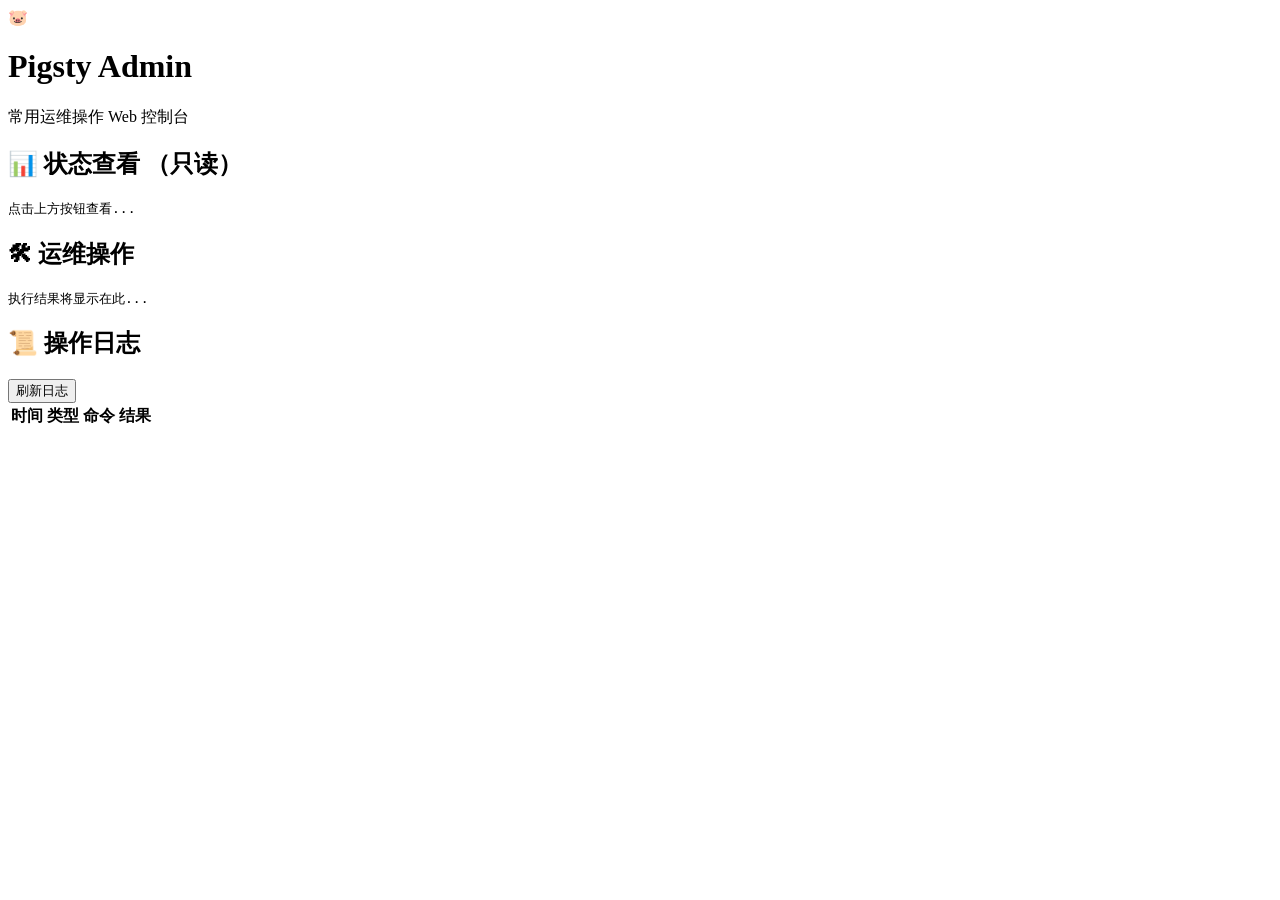
==== admin/static/index.html @ 0244ed6d "feat：增加webui" ====
<!DOCTYPE html>
<html lang="zh-CN">
<head>
  <meta charset="UTF-8">
  <meta name="viewport" content="width=device-width, initial-scale=1.0">
  <title>Pigsty Admin · 运维控制台</title>
  <link rel="stylesheet" href="/style.css">
</head>
<body>
  <header class="topbar">
    <div class="brand">
      <span class="logo">🐷</span>
      <div>
        <h1>Pigsty Admin</h1>
        <p class="sub">常用运维操作 Web 控制台</p>
      </div>
    </div>
    <div class="env" id="env"></div>
  </header>

  <main class="layout">
    <!-- 只读状态 -->
    <section class="panel">
      <h2>📊 状态查看 <span class="hint">（只读）</span></h2>
      <div class="status-grid" id="statusGrid"></div>
      <div class="output-wrap">
        <pre id="statusOutput" class="output">点击上方按钮查看...</pre>
      </div>
    </section>

    <!-- 危险操作 -->
    <section class="panel">
      <h2>🛠 运维操作 <span class="hint" id="dangerHint"></span></h2>
      <div class="ops-grid" id="opsGrid"></div>
      <div class="output-wrap">
        <pre id="opOutput" class="output">执行结果将显示在此...</pre>
      </div>
    </section>

    <!-- 操作日志 -->
    <section class="panel">
      <h2>📜 操作日志</h2>
      <button class="btn ghost" id="refreshLog">刷新日志</button>
      <table class="log-table" id="logTable">
        <thead><tr><th>时间</th><th>类型</th><th>命令</th><th>结果</th></tr></thead>
        <tbody></tbody>
      </table>
    </section>
  </main>

  <!-- 确认弹窗 -->
  <div class="modal" id="modal" hidden>
    <div class="modal-card">
      <h3>⚠️ 危险操作确认</h3>
      <p id="modalDesc"></p>
      <div class="modal-actions">
        <button class="btn danger" id="modalConfirm">确认执行</button>
        <button class="btn ghost" id="modalCancel">取消</button>
      </div>
    </div>
  </div>

  <script src="/app.js"></script>
</body>
</html>
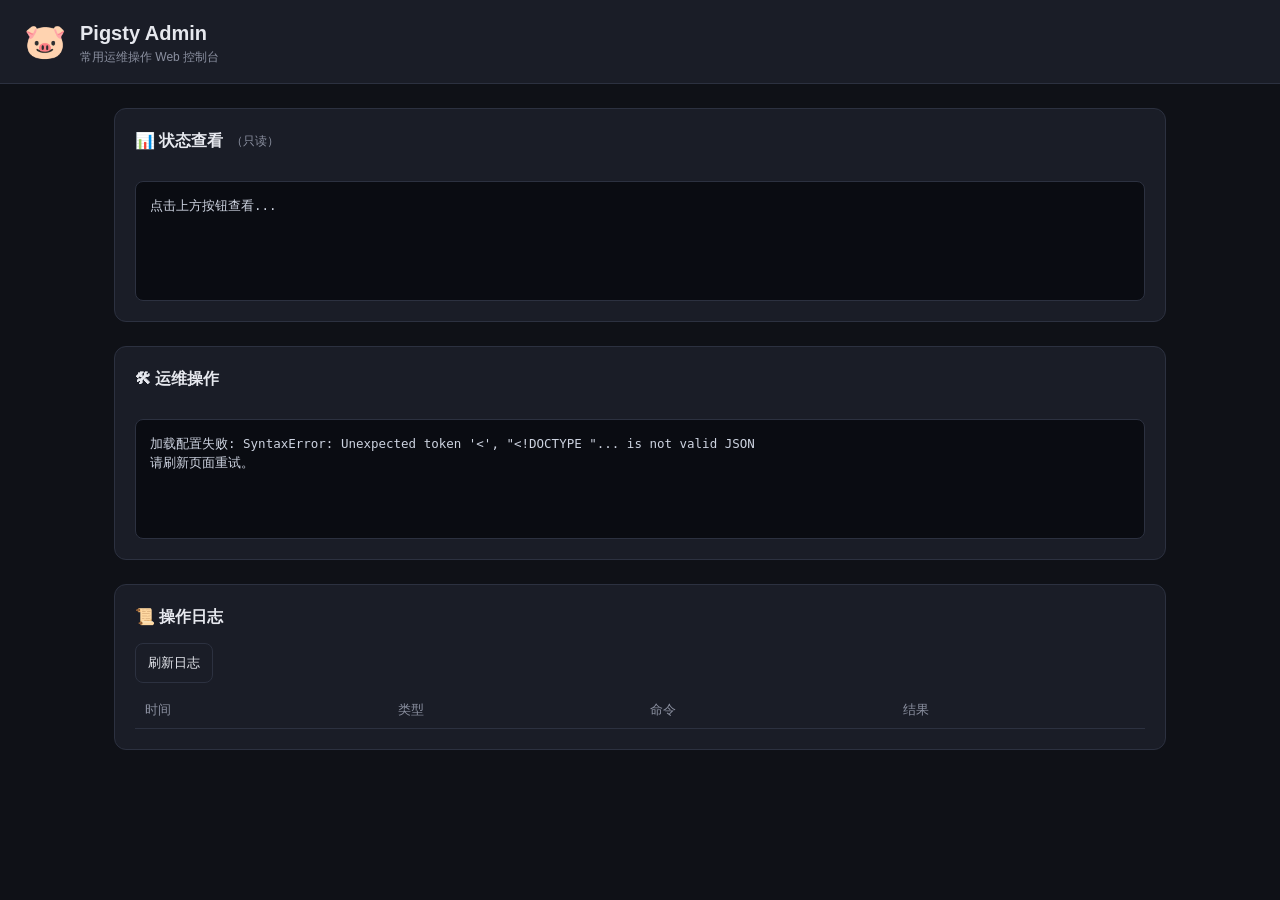
==== commit 65ba5bb5: "fix：admin可操作" ====
--- a/admin/static/index.html
+++ b/admin/static/index.html
@@ -4,7 +4,7 @@
   <meta charset="UTF-8">
   <meta name="viewport" content="width=device-width, initial-scale=1.0">
   <title>Pigsty Admin · 运维控制台</title>
-  <link rel="stylesheet" href="/style.css">
+  <link rel="stylesheet" href="style.css">
 </head>
 <body>
   <header class="topbar">
@@ -60,6 +60,6 @@
     </div>
   </div>
 
-  <script src="/app.js"></script>
+  <script src="app.js"></script>
 </body>
 </html>
--- a/admin/static/style.css
+++ b/admin/static/style.css
@@ -0,0 +1,44 @@
+:root{
+  --bg:#0f1117; --panel:#1a1d27; --panel2:#232733; --border:#2c3140;
+  --text:#e6e8ee; --muted:#8b90a0; --accent:#4f8cff; --accent2:#2dd4bf;
+  --danger:#ff5c5c; --ok:#3ddc84; --warn:#ffb454;
+}
+*{box-sizing:border-box;margin:0;padding:0}
+body{background:var(--bg);color:var(--text);font:14px/1.5 -apple-system,"Segoe UI",Roboto,"PingFang SC","Microsoft YaHei",sans-serif}
+.topbar{display:flex;justify-content:space-between;align-items:center;padding:16px 24px;background:var(--panel);border-bottom:1px solid var(--border)}
+.brand{display:flex;align-items:center;gap:14px}
+.logo{font-size:34px}
+.topbar h1{font-size:20px}
+.sub{color:var(--muted);font-size:12px}
+.env{font-size:12px;color:var(--muted);text-align:right;line-height:1.7}
+.layout{max-width:1100px;margin:0 auto;padding:24px;display:flex;flex-direction:column;gap:24px}
+.panel{background:var(--panel);border:1px solid var(--border);border-radius:12px;padding:20px}
+.panel h2{font-size:16px;margin-bottom:14px;display:flex;align-items:center;gap:8px}
+.hint{color:var(--muted);font-size:12px;font-weight:400}
+.status-grid,.ops-grid{display:grid;grid-template-columns:repeat(auto-fill,minmax(220px,1fr));gap:10px;margin-bottom:14px}
+.btn{background:var(--panel2);color:var(--text);border:1px solid var(--border);border-radius:8px;padding:10px 12px;cursor:pointer;font-size:13px;text-align:left;transition:.15s}
+.btn:hover{border-color:var(--accent);transform:translateY(-1px)}
+.btn:disabled{opacity:.45;cursor:not-allowed;transform:none}
+.btn.ghost{background:transparent}
+.btn.danger{background:var(--danger);border-color:var(--danger);color:#fff;font-weight:600;text-align:center}
+.btn.running{opacity:.6;cursor:progress}
+.output-wrap{margin-top:6px}
+.output{background:#0a0c12;border:1px solid var(--border);border-radius:8px;padding:14px;min-height:120px;max-height:420px;overflow:auto;white-space:pre-wrap;font:12.5px/1.55 "SFMono-Regular",Consolas,monospace;color:#cdd3e0}
+.log-table{width:100%;border-collapse:collapse;margin-top:10px;font-size:12.5px}
+.log-table th,.log-table td{border-bottom:1px solid var(--border);padding:8px 10px;text-align:left;vertical-align:top}
+.log-table th{color:var(--muted);font-weight:500}
+.badge{display:inline-block;padding:2px 8px;border-radius:6px;font-size:11px;font-weight:600}
+.badge.ok{background:rgba(61,220,132,.15);color:var(--ok)}
+.badge.fail{background:rgba(255,92,92,.15);color:var(--danger)}
+.badge.status{background:rgba(79,140,255,.15);color:var(--accent)}
+.modal{position:fixed;inset:0;background:rgba(0,0,0,.6);display:flex;align-items:center;justify-content:center;z-index:50}
+.modal[hidden]{display:none}
+.modal-card{background:var(--panel);border:1px solid var(--border);border-radius:12px;padding:24px;max-width:480px;width:90%}
+.modal-card h3{color:var(--danger);margin-bottom:12px}
+.modal-card p{color:var(--muted);margin-bottom:18px;white-space:pre-wrap;word-break:break-all}
+.modal-actions{display:flex;gap:10px;justify-content:flex-end}
+.field{display:flex;flex-direction:column;gap:4px;margin-bottom:10px}
+.field label{font-size:12px;color:var(--muted)}
+.field input{background:#0a0c12;border:1px solid var(--border);border-radius:6px;padding:8px;color:var(--text);font-size:13px}
+.op-card{background:var(--panel);border:1px solid var(--border);border-radius:10px;padding:14px}
+.op-card h4{font-size:13.5px;margin-bottom:10px}
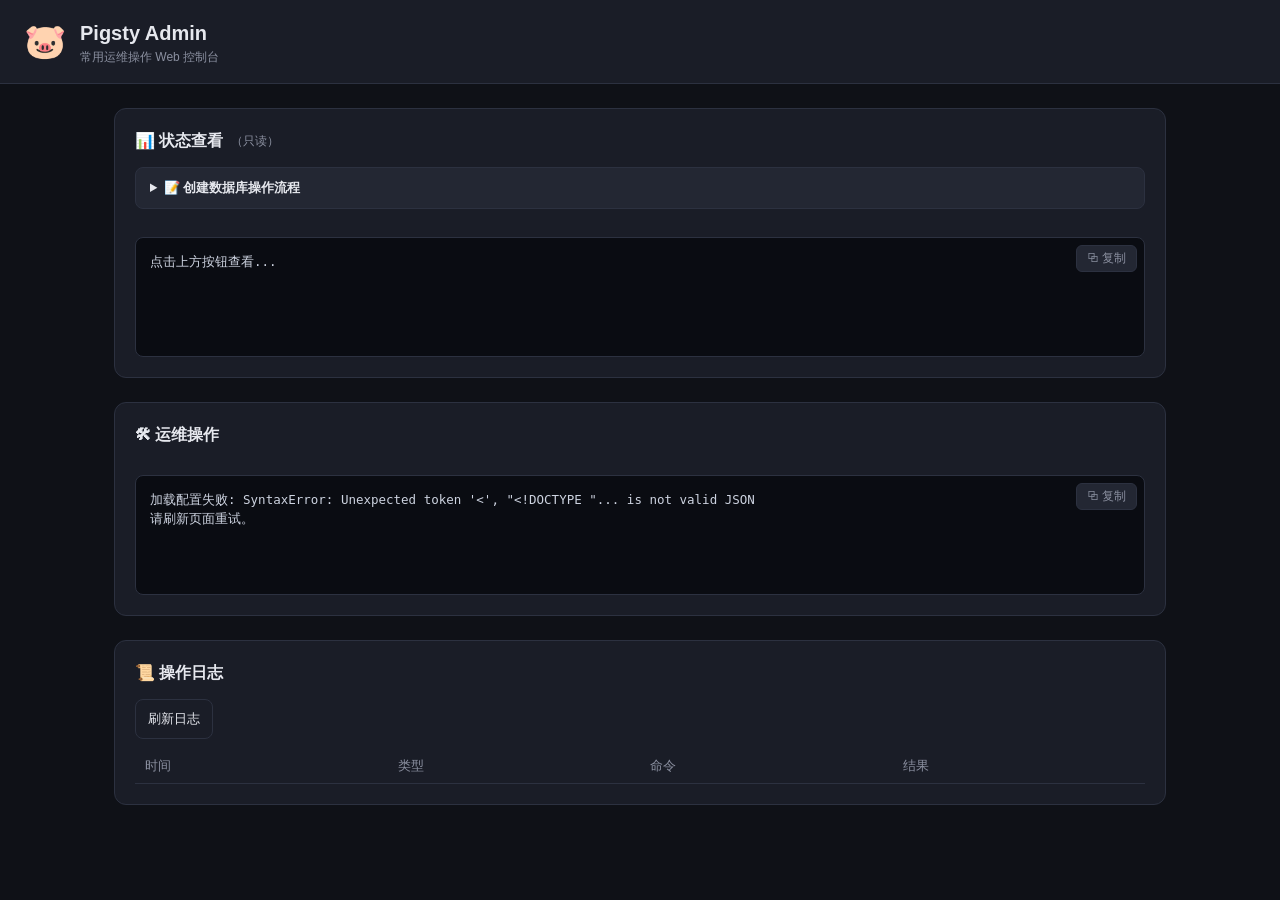
==== commit 83c30fe5: "docs：操作流程和ui优化" ====
--- a/admin/static/index.html
+++ b/admin/static/index.html
@@ -22,8 +22,21 @@
     <!-- 只读状态 -->
     <section class="panel">
       <h2>📊 状态查看 <span class="hint">（只读）</span></h2>
+      <details class="guide">
+        <summary>📝 创建数据库操作流程</summary>
+        <ol>
+          <li>在 <code>pigsty.yml</code> 对应集群的 <code>pg_databases</code> 下声明库名，例如：
+            <pre>- name: mydb
+  comment: "created via admin webui"</pre></li>
+          <li>在「运维操作 → 创建库」填写 <b>集群名</b> 与 <b>库名</b>，确认执行
+            <code>./pgsql-db.yml -l &lt;集群&gt; -e dbname=&lt;库名&gt;</code>。</li>
+          <li>未先在 <code>pg_databases</code> 声明会报
+            <code>define database xxx in pg_databases first</code>，属正常校验。</li>
+        </ol>
+      </details>
       <div class="status-grid" id="statusGrid"></div>
       <div class="output-wrap">
+        <button class="copy-btn" id="copyStatus" title="复制内容">⧉ 复制</button>
         <pre id="statusOutput" class="output">点击上方按钮查看...</pre>
       </div>
     </section>
@@ -33,6 +46,7 @@
       <h2>🛠 运维操作 <span class="hint" id="dangerHint"></span></h2>
       <div class="ops-grid" id="opsGrid"></div>
       <div class="output-wrap">
+        <button class="copy-btn" id="copyOp" title="复制内容">⧉ 复制</button>
         <pre id="opOutput" class="output">执行结果将显示在此...</pre>
       </div>
     </section>
--- a/admin/static/style.css
+++ b/admin/static/style.css
@@ -22,7 +22,10 @@
 .btn.ghost{background:transparent}
 .btn.danger{background:var(--danger);border-color:var(--danger);color:#fff;font-weight:600;text-align:center}
 .btn.running{opacity:.6;cursor:progress}
-.output-wrap{margin-top:6px}
+.output-wrap{margin-top:6px;position:relative}
+.copy-btn{position:absolute;top:8px;right:8px;z-index:2;background:var(--panel2);color:var(--muted);border:1px solid var(--border);border-radius:6px;padding:4px 10px;cursor:pointer;font-size:12px;transition:.15s}
+.copy-btn:hover{border-color:var(--accent);color:var(--text)}
+.copy-btn.copied{color:var(--ok);border-color:var(--ok)}
 .output{background:#0a0c12;border:1px solid var(--border);border-radius:8px;padding:14px;min-height:120px;max-height:420px;overflow:auto;white-space:pre-wrap;font:12.5px/1.55 "SFMono-Regular",Consolas,monospace;color:#cdd3e0}
 .log-table{width:100%;border-collapse:collapse;margin-top:10px;font-size:12.5px}
 .log-table th,.log-table td{border-bottom:1px solid var(--border);padding:8px 10px;text-align:left;vertical-align:top}
@@ -40,5 +43,10 @@
 .field{display:flex;flex-direction:column;gap:4px;margin-bottom:10px}
 .field label{font-size:12px;color:var(--muted)}
 .field input{background:#0a0c12;border:1px solid var(--border);border-radius:6px;padding:8px;color:var(--text);font-size:13px}
+.guide{background:var(--panel2);border:1px solid var(--border);border-radius:8px;padding:10px 14px;margin-bottom:14px;font-size:12.5px;color:var(--muted)}
+.guide summary{cursor:pointer;color:var(--text);font-weight:600;font-size:13px}
+.guide ol{margin:10px 0 4px 18px;line-height:1.8}
+.guide code{background:#0a0c12;border:1px solid var(--border);border-radius:4px;padding:1px 5px;color:#cdd3e0;font-family:"SFMono-Regular",Consolas,monospace;font-size:12px}
+.guide pre{background:#0a0c12;border:1px solid var(--border);border-radius:6px;padding:8px 10px;margin:6px 0;overflow:auto;white-space:pre-wrap;font:12px/1.5 "SFMono-Regular",Consolas,monospace;color:#cdd3e0}
 .op-card{background:var(--panel);border:1px solid var(--border);border-radius:10px;padding:14px}
 .op-card h4{font-size:13.5px;margin-bottom:10px}
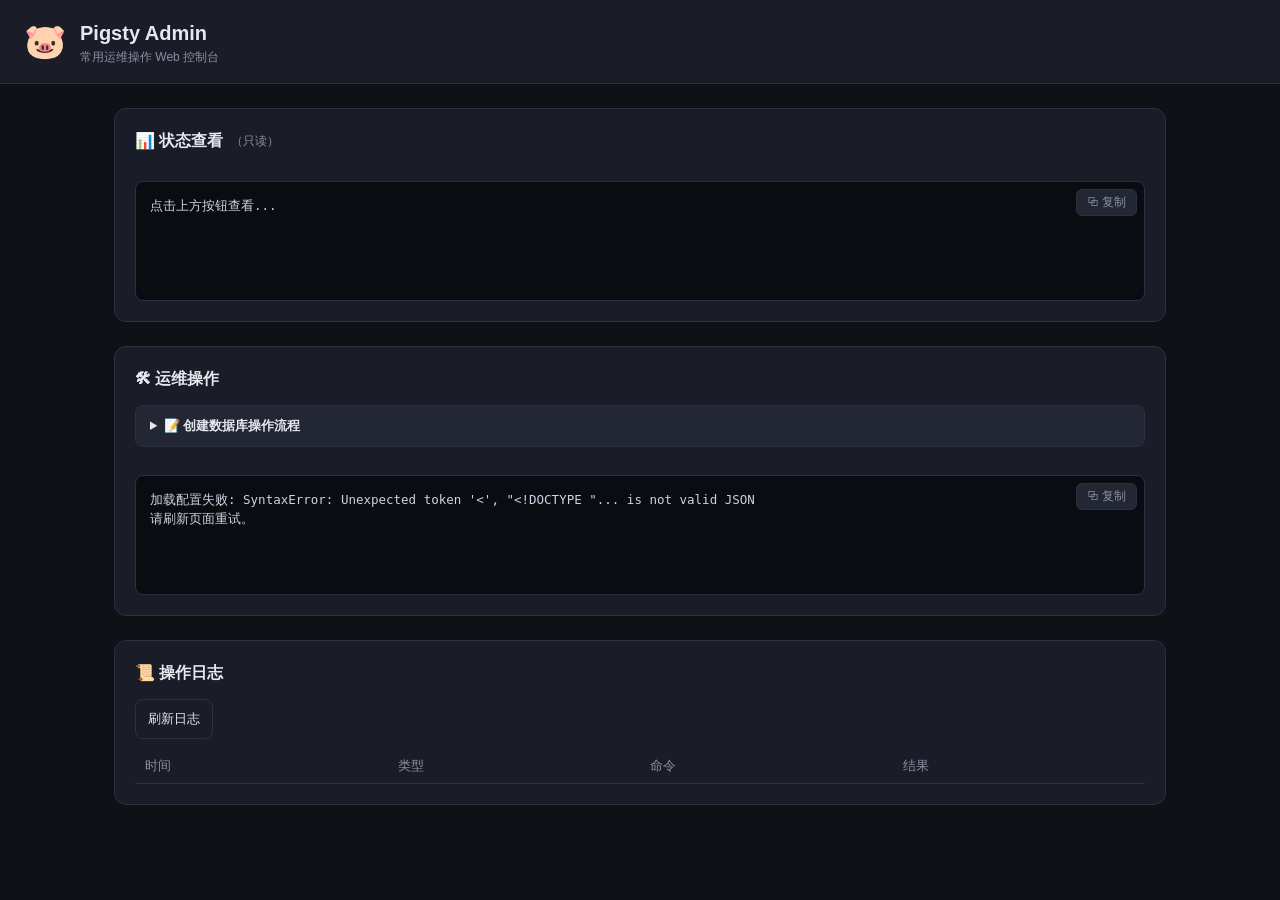
==== commit c99132d1: "ui：运维操作" ====
--- a/admin/static/index.html
+++ b/admin/static/index.html
@@ -22,6 +22,16 @@
     <!-- 只读状态 -->
     <section class="panel">
       <h2>📊 状态查看 <span class="hint">（只读）</span></h2>
+      <div class="status-grid" id="statusGrid"></div>
+      <div class="output-wrap">
+        <button class="copy-btn" id="copyStatus" title="复制内容">⧉ 复制</button>
+        <pre id="statusOutput" class="output">点击上方按钮查看...</pre>
+      </div>
+    </section>
+
+    <!-- 危险操作 -->
+    <section class="panel">
+      <h2>🛠 运维操作 <span class="hint" id="dangerHint"></span></h2>
       <details class="guide">
         <summary>📝 创建数据库操作流程</summary>
         <ol>
@@ -34,16 +44,6 @@
             <code>define database xxx in pg_databases first</code>，属正常校验。</li>
         </ol>
       </details>
-      <div class="status-grid" id="statusGrid"></div>
-      <div class="output-wrap">
-        <button class="copy-btn" id="copyStatus" title="复制内容">⧉ 复制</button>
-        <pre id="statusOutput" class="output">点击上方按钮查看...</pre>
-      </div>
-    </section>
-
-    <!-- 危险操作 -->
-    <section class="panel">
-      <h2>🛠 运维操作 <span class="hint" id="dangerHint"></span></h2>
       <div class="ops-grid" id="opsGrid"></div>
       <div class="output-wrap">
         <button class="copy-btn" id="copyOp" title="复制内容">⧉ 复制</button>
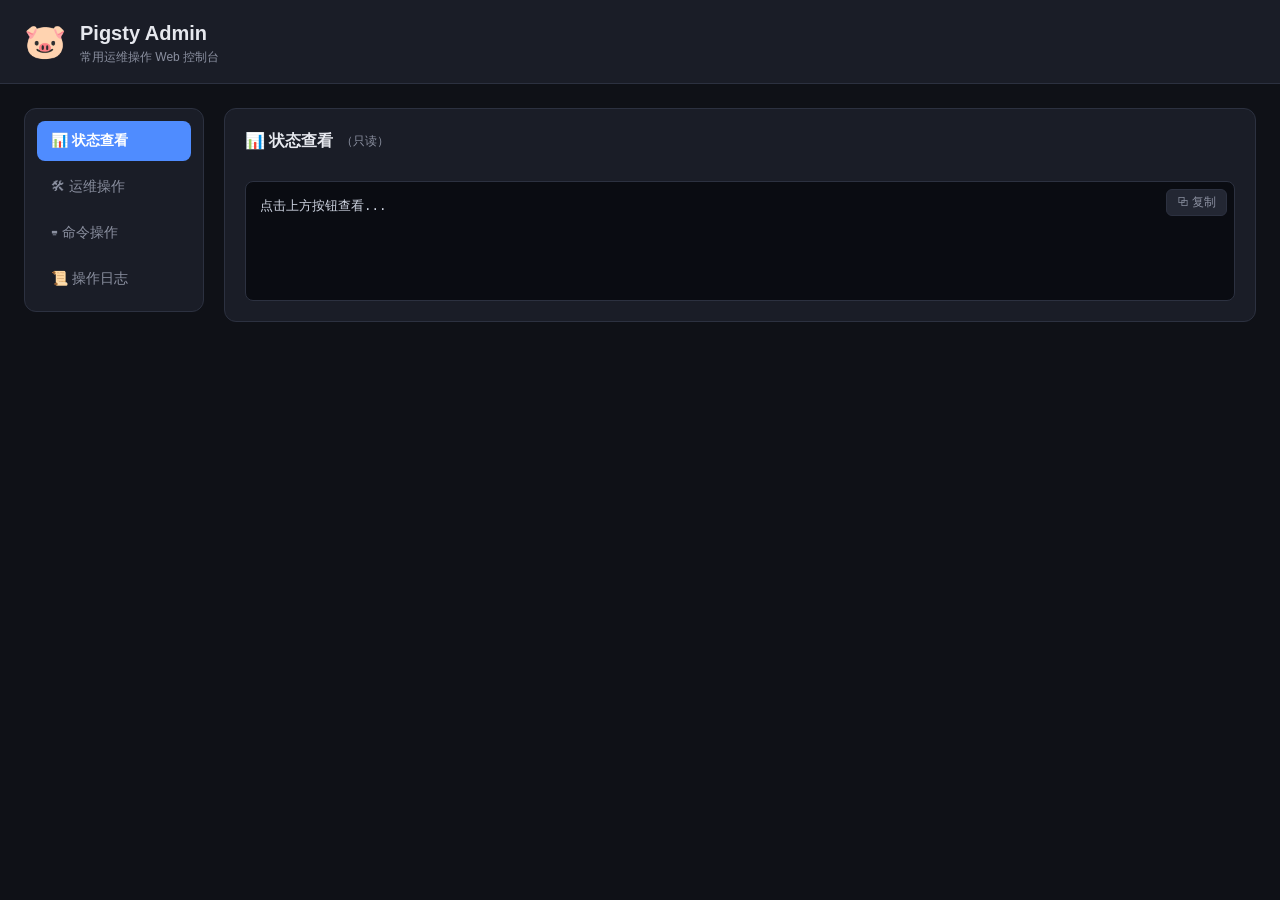
==== commit 190043fb: "feat：布局修改，增加命令行操作" ====
--- a/admin/static/index.html
+++ b/admin/static/index.html
@@ -18,49 +18,89 @@
     <div class="env" id="env"></div>
   </header>
 
-  <main class="layout">
-    <!-- 只读状态 -->
-    <section class="panel">
-      <h2>📊 状态查看 <span class="hint">（只读）</span></h2>
-      <div class="status-grid" id="statusGrid"></div>
-      <div class="output-wrap">
-        <button class="copy-btn" id="copyStatus" title="复制内容">⧉ 复制</button>
-        <pre id="statusOutput" class="output">点击上方按钮查看...</pre>
-      </div>
-    </section>
+  <div class="layout">
+    <!-- 左侧导航 -->
+    <nav class="sidebar">
+      <button class="nav-item active" data-view="status">📊 状态查看</button>
+      <button class="nav-item" data-view="ops">🛠 运维操作</button>
+      <button class="nav-item" data-view="shell">⌨ 命令操作</button>
+      <button class="nav-item" data-view="log">📜 操作日志</button>
+    </nav>
 
-    <!-- 危险操作 -->
-    <section class="panel">
-      <h2>🛠 运维操作 <span class="hint" id="dangerHint"></span></h2>
-      <details class="guide">
-        <summary>📝 创建数据库操作流程</summary>
-        <ol>
-          <li>在 <code>pigsty.yml</code> 对应集群的 <code>pg_databases</code> 下声明库名，例如：
-            <pre>- name: mydb
+    <!-- 右侧内容区 -->
+    <main class="content">
+      <!-- 状态查看 -->
+      <section class="panel view" id="view-status">
+        <h2>📊 状态查看 <span class="hint">（只读）</span></h2>
+        <div class="status-grid" id="statusGrid"></div>
+        <div class="output-wrap">
+          <button class="copy-btn" id="copyStatus" title="复制内容">⧉ 复制</button>
+          <pre id="statusOutput" class="output">点击上方按钮查看...</pre>
+        </div>
+      </section>
+
+      <!-- 运维操作 -->
+      <section class="panel view hidden" id="view-ops">
+        <h2>🛠 运维操作 <span class="hint" id="dangerHint"></span></h2>
+        <details class="guide">
+          <summary>📝 创建数据库操作流程</summary>
+          <ol>
+            <li>在 <code>pigsty.yml</code> 对应集群的 <code>pg_databases</code> 下声明库名，例如：
+              <pre>- name: mydb
   comment: "created via admin webui"</pre></li>
-          <li>在「运维操作 → 创建库」填写 <b>集群名</b> 与 <b>库名</b>，确认执行
-            <code>./pgsql-db.yml -l &lt;集群&gt; -e dbname=&lt;库名&gt;</code>。</li>
-          <li>未先在 <code>pg_databases</code> 声明会报
-            <code>define database xxx in pg_databases first</code>，属正常校验。</li>
-        </ol>
-      </details>
-      <div class="ops-grid" id="opsGrid"></div>
-      <div class="output-wrap">
-        <button class="copy-btn" id="copyOp" title="复制内容">⧉ 复制</button>
-        <pre id="opOutput" class="output">执行结果将显示在此...</pre>
-      </div>
-    </section>
+            <li>在「运维操作 → 创建库」填写 <b>集群名</b> 与 <b>库名</b>，确认执行
+              <code>./pgsql-db.yml -l &lt;集群&gt; -e dbname=&lt;库名&gt;</code>。</li>
+            <li>未先在 <code>pg_databases</code> 声明会报
+              <code>define database xxx in pg_databases first</code>，属正常校验。</li>
+          </ol>
+        </details>
+        <div class="ops-grid" id="opsGrid"></div>
+        <div class="output-wrap">
+          <button class="copy-btn" id="copyOp" title="复制内容">⧉ 复制</button>
+          <pre id="opOutput" class="output">执行结果将显示在此...</pre>
+        </div>
+      </section>
 
-    <!-- 操作日志 -->
-    <section class="panel">
-      <h2>📜 操作日志</h2>
-      <button class="btn ghost" id="refreshLog">刷新日志</button>
-      <table class="log-table" id="logTable">
-        <thead><tr><th>时间</th><th>类型</th><th>命令</th><th>结果</th></tr></thead>
-        <tbody></tbody>
-      </table>
-    </section>
-  </main>
+      <!-- 命令操作 -->
+      <section class="panel view hidden" id="view-shell">
+        <h2>⌨ 命令操作 <span class="hint" id="shellHint"></span></h2>
+        <details class="guide">
+          <summary>📋 常见命令（点击复制后粘贴到下方）</summary>
+          <ul class="cmd-list">
+            <li><code>cd /root/pigsty &amp;&amp; ansible-playbook pgsql-db.yml -l pg-meta</code></li>
+            <li><code>cd /root/pigsty &amp;&amp; ansible-playbook pgsql-db.yml -l pg-meta -e dbname=pg1</code></li>
+            <li><code>cd /root/pigsty &amp;&amp; ansible-playbook pgsql.yml -l pg-meta --check</code></li>
+            <li><code>pig pg list</code></li>
+            <li><code>pig pt list -f json</code></li>
+            <li><code>pig pb list</code></li>
+            <li><code>pig pg psql postgres -c "SELECT datname FROM pg_database WHERE NOT datistemplate;"</code></li>
+            <li><code>sudo systemctl status patroni</code></li>
+          </ul>
+          <p class="hint" style="margin-top:8px">⚠️ 仅允许与 Pigsty 运维相关的命令；不支持管道 <code>|</code>、重定向 <code>&gt;</code>、复合命令 <code>&amp;&amp;</code> 及危险子串（rm/mv/cp/sudo/kill 等）。如需复合命令，请拆成单条执行。</p>
+        </details>
+        <textarea id="shellCmd" class="shell-input" rows="4"
+          placeholder="输入命令，例如：cd /root/pigsty && ansible-playbook pgsql-db.yml -l pg-meta"></textarea>
+        <div class="shell-actions">
+          <button class="btn danger" id="shellRun">执行命令</button>
+          <span class="hint">执行前需二次确认</span>
+        </div>
+        <div class="output-wrap">
+          <button class="copy-btn" id="copyShell" title="复制内容">⧉ 复制</button>
+          <pre id="shellOutput" class="output">命令输出将显示在此...</pre>
+        </div>
+      </section>
+
+      <!-- 操作日志 -->
+      <section class="panel view hidden" id="view-log">
+        <h2>📜 操作日志</h2>
+        <button class="btn ghost" id="refreshLog">刷新日志</button>
+        <table class="log-table" id="logTable">
+          <thead><tr><th>时间</th><th>类型</th><th>命令</th><th>结果</th></tr></thead>
+          <tbody></tbody>
+        </table>
+      </section>
+    </main>
+  </div>
 
   <!-- 确认弹窗 -->
   <div class="modal" id="modal" hidden>
--- a/admin/static/style.css
+++ b/admin/static/style.css
@@ -11,7 +11,14 @@
 .topbar h1{font-size:20px}
 .sub{color:var(--muted);font-size:12px}
 .env{font-size:12px;color:var(--muted);text-align:right;line-height:1.7}
-.layout{max-width:1100px;margin:0 auto;padding:24px;display:flex;flex-direction:column;gap:24px}
+.layout{max-width:1280px;margin:0 auto;padding:24px;display:flex;gap:20px;align-items:flex-start}
+.sidebar{position:sticky;top:24px;flex:0 0 180px;display:flex;flex-direction:column;gap:6px;background:var(--panel);border:1px solid var(--border);border-radius:12px;padding:12px}
+.nav-item{background:transparent;color:var(--muted);border:none;border-radius:8px;padding:11px 14px;cursor:pointer;font-size:14px;text-align:left;transition:.15s}
+.nav-item:hover{background:var(--panel2);color:var(--text)}
+.nav-item.active{background:var(--accent);color:#fff;font-weight:600}
+.content{flex:1 1 auto;min-width:0}
+.view{display:block}
+.view.hidden{display:none}
 .panel{background:var(--panel);border:1px solid var(--border);border-radius:12px;padding:20px}
 .panel h2{font-size:16px;margin-bottom:14px;display:flex;align-items:center;gap:8px}
 .hint{color:var(--muted);font-size:12px;font-weight:400}
@@ -50,3 +57,10 @@
 .guide pre{background:#0a0c12;border:1px solid var(--border);border-radius:6px;padding:8px 10px;margin:6px 0;overflow:auto;white-space:pre-wrap;font:12px/1.5 "SFMono-Regular",Consolas,monospace;color:#cdd3e0}
 .op-card{background:var(--panel);border:1px solid var(--border);border-radius:10px;padding:14px}
 .op-card h4{font-size:13.5px;margin-bottom:10px}
+.shell-input{width:100%;background:#0a0c12;border:1px solid var(--border);border-radius:8px;padding:12px;color:var(--text);font:13px/1.6 "SFMono-Regular",Consolas,monospace;resize:vertical}
+.shell-input:focus{outline:none;border-color:var(--accent)}
+.shell-input:disabled{opacity:.5}
+.shell-actions{display:flex;align-items:center;gap:12px;margin:12px 0 0}
+.cmd-list{margin:10px 0 4px 18px;line-height:1.9}
+.cmd-list code{background:#0a0c12;border:1px solid var(--border);border-radius:4px;padding:1px 5px;color:#cdd3e0;font-family:"SFMono-Regular",Consolas,monospace;font-size:12px;cursor:copy}
+.cmd-list code:hover{border-color:var(--accent)}
